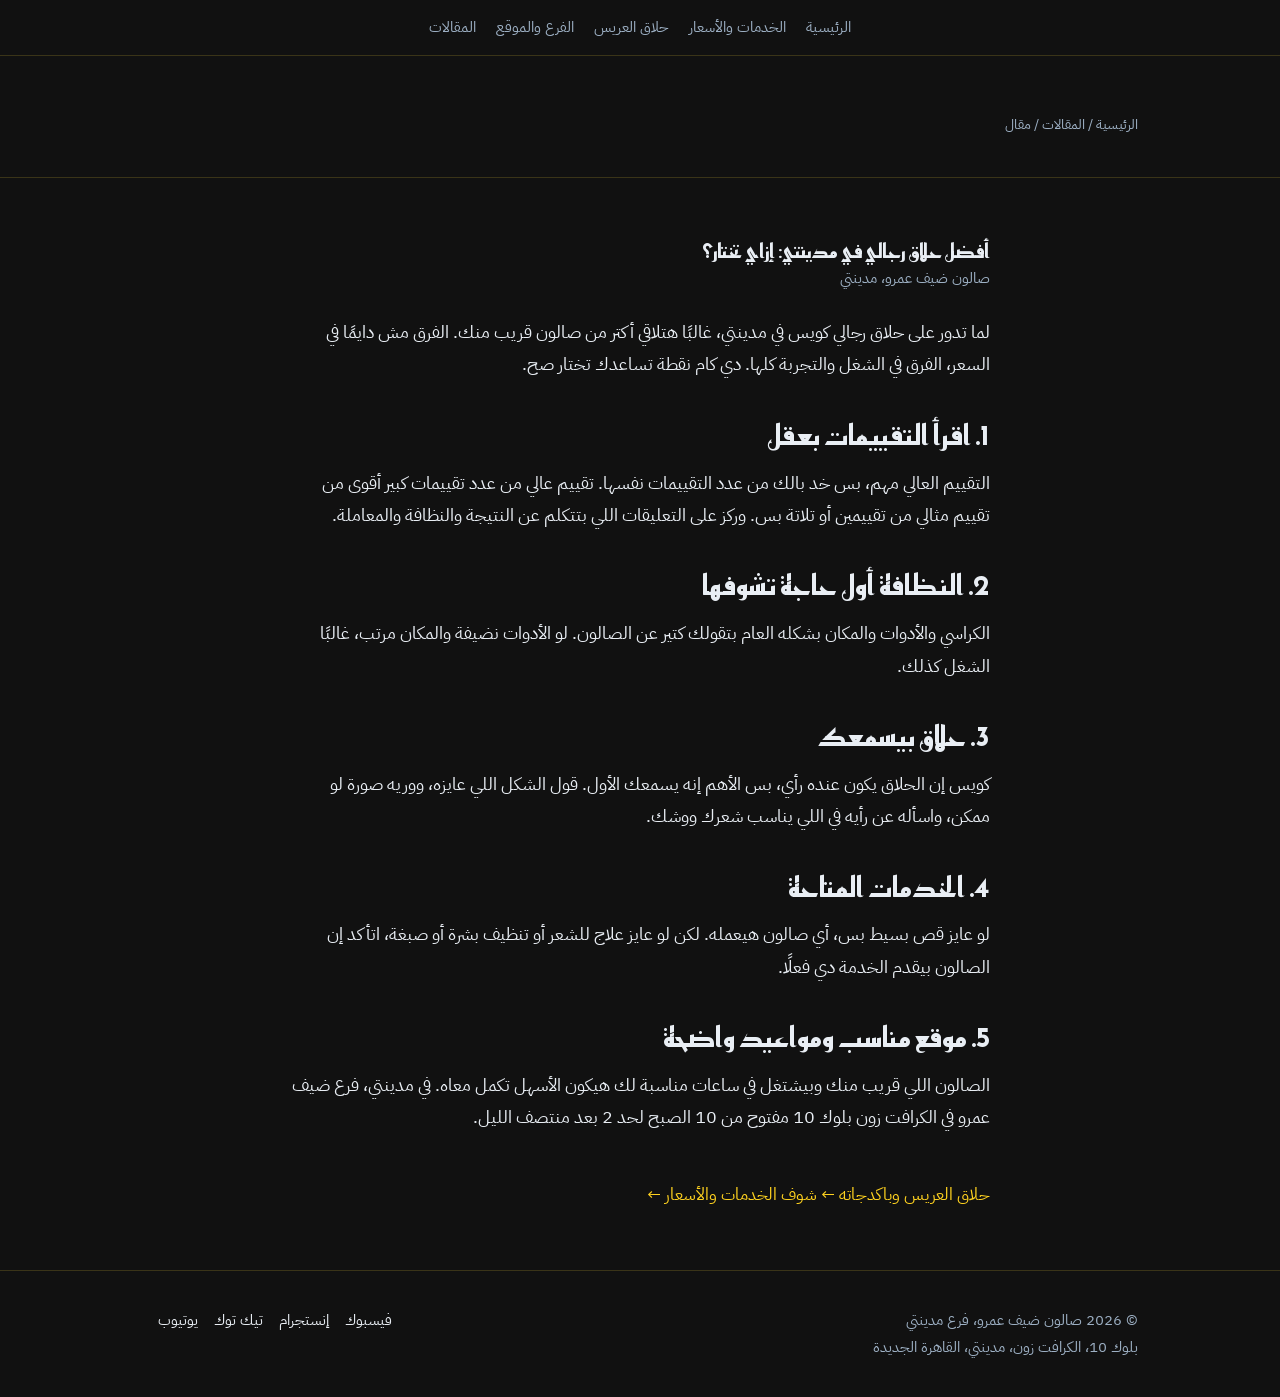
==== afdal-hallaq-madinaty.html @ ecd42c0d "Add files via upload" ====
<!DOCTYPE html>
<html lang="ar" dir="rtl">
<head>
<meta charset="utf-8">
<meta name="viewport" content="width=device-width, initial-scale=1, viewport-fit=cover">
<title>أفضل حلاق رجالي في مدينتي: إزاي تختار؟ | صالون ضيف عمرو</title>
<meta name="description" content="معايير عملية تساعدك تختار حلاق رجالي في مدينتي: التقييمات، النظافة، الاستماع للزبون، وطريقة الشغل.">
<meta name="google-site-verification" content="p2BvHKPL-eeVJD3A9-b64MeWA4FvJCtRLkesO1QlZS8" />
<link rel="canonical" href="https://deifamrsalon.vercel.app/afdal-hallaq-madinaty.html">
<link rel="icon" href="data:image/svg+xml,%3Csvg xmlns='http://www.w3.org/2000/svg' viewBox='0 0 64 64'%3E%3Crect width='64' height='64' rx='14' fill='%23111'/%3E%3Ctext x='32' y='47' font-size='40' text-anchor='middle' fill='%23ffd21f' font-family='sans-serif'%3E%D8%B6%3C/text%3E%3C/svg%3E">
<meta property="og:type" content="website">
<meta property="og:locale" content="ar_EG">
<meta property="og:site_name" content="صالون ضيف عمرو">
<meta property="og:title" content="أفضل حلاق رجالي في مدينتي: إزاي تختار؟ | صالون ضيف عمرو">
<meta property="og:description" content="معايير عملية تساعدك تختار حلاق رجالي في مدينتي: التقييمات، النظافة، الاستماع للزبون، وطريقة الشغل.">
<meta property="og:url" content="https://deifamrsalon.vercel.app/afdal-hallaq-madinaty.html">
<meta property="og:image" content="https://deifamrsalon.vercel.app/og-deif-amr-madinaty.jpg">
<meta name="twitter:card" content="summary_large_image">
<link rel="preconnect" href="https://fonts.googleapis.com">
<link rel="preconnect" href="https://fonts.gstatic.com" crossorigin>
<link href="https://fonts.googleapis.com/css2?family=Reem+Kufi:wght@500;700&family=IBM+Plex+Sans+Arabic:wght@400;500;600&display=swap" rel="stylesheet">
<script type="application/ld+json">{"@context":"https://schema.org","@type":"Article","headline":"أفضل حلاق رجالي في مدينتي: إزاي تختار؟","inLanguage":"ar-EG","author":{"@type":"Organization","name":"صالون ضيف عمرو"},"publisher":{"@type":"Organization","name":"صالون ضيف عمرو"},"mainEntityOfPage":"https://deifamrsalon.vercel.app/afdal-hallaq-madinaty.html"}</script>
<style>
:root{
  --bg:#111111; --bg2:#191919; --line:#3a3418; --text:#e9eef4; --mute:#9db0c4;
  --neon:#ffd21f; --neon-soft:rgba(255,210,31,.35); --ok:#5ad19a; --off:#e07a6a;
  --safe-t:env(safe-area-inset-top,0px); --safe-b:env(safe-area-inset-bottom,0px);
}
*{box-sizing:border-box;margin:0;padding:0}
html{scroll-behavior:smooth;scroll-padding-top:70px}
body{background:var(--bg);color:var(--text);font-family:"IBM Plex Sans Arabic",Tahoma,sans-serif;line-height:1.8;font-size:17px;padding-top:var(--safe-t);padding-bottom:calc(76px + var(--safe-b))}
a{color:inherit;text-decoration:none}
:focus-visible{outline:2px solid var(--neon);outline-offset:3px}
.wrap{max-width:1040px;margin:0 auto;padding:0 22px}
h1,h2,h3{font-family:"Reem Kufi","IBM Plex Sans Arabic",Tahoma,sans-serif;font-weight:700;line-height:1.35}

/* hero */
.hero{position:relative;padding:64px 0 56px;border-bottom:1px solid var(--line);overflow:hidden;
  background:radial-gradient(ellipse at 50% 0%,#2a2410 0%,var(--bg) 62%)}
.status{display:inline-flex;align-items:center;gap:8px;border:1px solid var(--line);border-radius:99px;padding:4px 14px;font-size:15px;color:var(--mute)}
.dot{width:9px;height:9px;border-radius:50%;background:var(--mute)}
.status.open .dot{background:var(--ok);box-shadow:0 0 8px var(--ok)}
.status.closed .dot{background:var(--off)}
.logo{margin:22px 0 8px;line-height:0}
.logo img{display:block;width:min(560px,88%);height:auto}
.sr{position:absolute;width:1px;height:1px;overflow:hidden;clip:rect(0 0 0 0);white-space:nowrap}
.sub{font-size:clamp(18px,3.4vw,24px);color:var(--text);max-width:34ch}
.rate{margin-top:18px;display:flex;align-items:center;gap:12px;color:var(--mute);font-size:16px}
.rate b{font-family:"Reem Kufi",sans-serif;font-size:30px;color:var(--neon);font-weight:700}
.stars{color:var(--neon);letter-spacing:3px}
.cta{margin-top:30px;display:flex;flex-wrap:wrap;gap:12px}
.btn{display:inline-flex;align-items:center;justify-content:center;min-height:50px;padding:0 26px;border-radius:10px;font-weight:600;border:1px solid var(--neon);transition:background .2s,color .2s}
.btn.main{background:var(--neon);color:#161100}
.btn.main:hover{background:#ffe066}
.btn.ghost{color:var(--neon)}
.btn.ghost:hover{background:rgba(255,210,31,.12)}

/* sections */
section{padding:60px 0;border-bottom:1px solid var(--line)}
h2{font-size:clamp(28px,5vw,40px);margin-bottom:8px}
.lead{color:var(--mute);margin-bottom:30px;max-width:52ch}

/* info */
.info{display:grid;grid-template-columns:repeat(auto-fit,minmax(250px,1fr));gap:0;border:1px solid var(--line);border-radius:14px;overflow:hidden}
.info>div{padding:24px;background:var(--bg2);border-inline-start:1px solid var(--line)}
.info>div:first-child{border-inline-start:0}
.info h3{font-size:20px;color:var(--neon);margin-bottom:6px}
.info p,.info a{color:var(--text)}
.info small{color:var(--mute);display:block}
.hours{list-style:none;margin-top:6px}
.hours li{display:flex;justify-content:space-between;gap:12px;font-size:16px;padding:2px 0}
.hours li.today{color:var(--neon);font-weight:600}

/* services */
.menu{display:grid;grid-template-columns:repeat(auto-fit,minmax(300px,1fr));gap:22px}
.grp{border:1px solid var(--neon);border-radius:16px;padding:22px 22px 14px;background:var(--bg2)}
.grp h3{font-size:26px;color:var(--neon);margin-bottom:10px}
.grp ul{list-style:none}
.grp li{display:flex;align-items:baseline;gap:10px;padding:7px 0;border-top:1px solid var(--line)}
.grp li:first-child{border-top:0}
.grp li span{flex:0 1 auto}
.grp li i{flex:1;border-bottom:1px dotted var(--line);transform:translateY(-4px);min-width:12px}
.grp li b{font-family:"Reem Kufi",sans-serif;font-size:21px;color:var(--text);font-weight:700;white-space:nowrap}
.grp li b small{font-size:13px;color:var(--mute);font-weight:400;margin-inline-start:4px}
.grp .sub2{color:var(--neon);font-size:14px}
.note{margin-top:18px;font-size:15px;color:var(--mute)}

/* reviews */
.rev{display:grid;grid-template-columns:repeat(auto-fit,minmax(240px,1fr));gap:18px}
.rev blockquote{padding:4px 18px 4px 0;border-inline-start:3px solid var(--neon);border-inline-start-width:3px}
.rev blockquote{padding-inline-start:16px;padding-inline-end:0}
.rev p{font-size:18px}
.rev cite{display:block;margin-top:8px;font-style:normal;font-size:14px;color:var(--mute)}
.rev-actions{margin-top:30px}
#reviews-widget{margin-top:30px}


/* about */
.about p{max-width:62ch;margin-bottom:16px;font-size:18px}
.en{margin-top:26px;padding-top:18px;border-top:1px solid var(--line);text-align:left;font-family:"IBM Plex Sans Arabic",system-ui,sans-serif}
.en h3{font-size:20px;color:var(--neon);margin-bottom:8px}
.en p{margin-bottom:12px;color:var(--mute);font-size:16px;max-width:62ch}
.chips{display:flex;flex-wrap:wrap;gap:8px;margin-top:22px}
.chips span{border:1px solid var(--line);border-radius:99px;padding:2px 14px;font-size:15px;color:var(--mute)}
/* gallery */
.gal{display:grid;grid-template-columns:repeat(4,1fr);grid-auto-rows:230px;gap:10px}
.gal figure{margin:0;overflow:hidden;border-radius:12px;border:1px solid var(--line);background:var(--bg2)}
.gal img{width:100%;height:100%;object-fit:cover;display:block}
.gal .big{grid-column:span 2;grid-row:span 2}
.gal .wide{grid-column:span 2}
@media(max-width:640px){.gal{grid-template-columns:repeat(2,1fr);grid-auto-rows:190px}}
/* faq */
.faq details{border-top:1px solid var(--line);padding:4px 2px}
.faq details:last-child{border-bottom:1px solid var(--line)}
.faq summary{cursor:pointer;list-style:none;padding:14px 0;font-weight:600;font-size:18px;display:flex;justify-content:space-between;gap:12px}
.faq summary::-webkit-details-marker{display:none}
.faq summary::after{content:"+";color:var(--neon);font-size:24px;line-height:1}
.faq details[open] summary::after{content:"\2212"}
.faq details p{color:var(--mute);padding:0 0 16px;max-width:62ch}
.social{display:flex;flex-wrap:wrap;gap:6px 0}
/* map */
.map{border:1px solid var(--line);border-radius:14px;overflow:hidden;background:var(--bg2)}
.map iframe{display:block;width:100%;height:380px;border:0;filter:saturate(.85)}
.addr{margin:18px 0 0;color:var(--mute)}

footer{padding:36px 0;color:var(--mute);font-size:15px}
footer .wrap{display:flex;flex-wrap:wrap;justify-content:space-between;gap:14px}
footer a{color:var(--text);margin-inline-end:16px}
footer a:hover{color:var(--neon)}

/* sticky bar (mobile) */
.bar{position:fixed;inset:auto 0 0 0;z-index:20;display:flex;gap:10px;padding:10px 14px calc(10px + var(--safe-b));background:rgba(17,17,17,.94);backdrop-filter:blur(8px);border-top:1px solid var(--line)}
.bar .btn{flex:1;min-height:48px;padding:0 10px}
@media(min-width:820px){.bar{display:none}body{padding-bottom:0}}
@media(max-width:640px){
  .menu{grid-template-columns:1fr}
  .info>div{border-inline-start:0;border-top:1px solid var(--line)}
  .info>div:first-child{border-top:0}
  .hero{padding-top:44px}
}

/* shared nav + pages */
.nav{display:flex;flex-wrap:wrap;gap:8px 20px;justify-content:center;padding:14px 22px;border-bottom:1px solid var(--line);background:var(--bg);position:sticky;top:0;z-index:15}
.nav a{color:var(--mute);font-size:15px}
.nav a:hover,.nav a.on{color:var(--neon)}
.pagehead{padding:56px 0 30px;border-bottom:1px solid var(--line)}
.pagehead p{color:var(--mute);max-width:60ch;margin-top:6px}
.crumbs{font-size:14px;color:var(--mute);margin-bottom:10px}
.crumbs a:hover{color:var(--neon)}
.article{max-width:70ch;margin:0 auto}
.article p{margin-bottom:16px;font-size:18px}
.article h2{font-size:28px;margin:36px 0 12px}
.article ul{margin:0 0 16px;padding-inline-start:22px}
.article li{margin-bottom:8px;font-size:18px}
.article .meta{color:var(--mute);font-size:15px;margin-bottom:24px}
.cards{display:grid;grid-template-columns:repeat(auto-fit,minmax(260px,1fr));gap:18px}
.card{border:1px solid var(--line);border-radius:14px;padding:22px;background:var(--bg2);display:block}
.card:hover{border-color:var(--neon)}
.card h3{color:var(--neon);font-size:22px;margin-bottom:8px}
.card p{color:var(--mute)}
.backlink{display:inline-block;margin-top:30px;color:var(--neon)}
</style>
</head>
<body>
<nav class="nav" aria-label="التنقل">
  <a href="/index.html">الرئيسية</a>
  <a href="/services.html">الخدمات والأسعار</a>
  <a href="/grooms.html">حلاق العريس</a>
  <a href="/location.html">الفرع والموقع</a>
  <a href="/blog.html">المقالات</a>
</nav>
<main>
<div class="pagehead"><div class="wrap">
  <div class="crumbs"><a href="/index.html">الرئيسية</a> / <a href="/blog.html">المقالات</a> / مقال</div>
</div></div>
<section><div class="wrap"><article class="article">
<h1>أفضل حلاق رجالي في مدينتي: إزاي تختار؟</h1>
<p class="meta">صالون ضيف عمرو، مدينتي</p>

<p>لما تدور على حلاق رجالي كويس في مدينتي، غالبًا هتلاقي أكتر من صالون قريب منك. الفرق مش دايمًا في السعر، الفرق في الشغل والتجربة كلها. دي كام نقطة تساعدك تختار صح.</p>
<h2>1. اقرأ التقييمات بعقل</h2>
<p>التقييم العالي مهم، بس خد بالك من عدد التقييمات نفسها. تقييم عالي من عدد تقييمات كبير أقوى من تقييم مثالي من تقييمين أو تلاتة بس. وركز على التعليقات اللي بتتكلم عن النتيجة والنظافة والمعاملة.</p>
<h2>2. النظافة أول حاجة تشوفها</h2>
<p>الكراسي والأدوات والمكان بشكله العام بتقولك كتير عن الصالون. لو الأدوات نضيفة والمكان مرتب، غالبًا الشغل كذلك.</p>
<h2>3. حلاق بيسمعك</h2>
<p>كويس إن الحلاق يكون عنده رأي، بس الأهم إنه يسمعك الأول. قول الشكل اللي عايزه، ووريه صورة لو ممكن، واسأله عن رأيه في اللي يناسب شعرك ووشك.</p>
<h2>4. الخدمات المتاحة</h2>
<p>لو عايز قص بسيط بس، أي صالون هيعمله. لكن لو عايز علاج للشعر أو تنظيف بشرة أو صبغة، اتأكد إن الصالون بيقدم الخدمة دي فعلًا.</p>
<h2>5. موقع مناسب ومواعيد واضحة</h2>
<p>الصالون اللي قريب منك وبيشتغل في ساعات مناسبة لك هيكون الأسهل تكمل معاه. في مدينتي، فرع ضيف عمرو في الكرافت زون بلوك 10 مفتوح من 10 الصبح لحد 2 بعد منتصف الليل.</p>

<a class="backlink" href="/grooms.html">حلاق العريس وباكدجاته ←</a>
<a class="backlink" href="/services.html">شوف الخدمات والأسعار ←</a>
</article></div></section>
</main>
<footer>
  <div class="wrap">
    <div>© <span id="yr"></span> صالون ضيف عمرو، فرع مدينتي<br>بلوك 10، الكرافت زون، مدينتي، القاهرة الجديدة</div>
    <div>
      <div class="social"><a href="https://www.facebook.com/share/1DM6DU79tr/" rel="noopener">فيسبوك</a><a href="https://www.instagram.com/deif_amr_salon1" rel="noopener">إنستجرام</a><a href="https://www.tiktok.com/@deifamrsalon" rel="noopener">تيك توك</a><a href="https://youtube.com/@deif-amr" rel="noopener">يوتيوب</a></div>
    </div>
  </div>
</footer>

<div class="bar">
  <a class="btn main" href="tel:+201155523508">اتصل</a>
  <a class="btn ghost" href="https://wa.me/201155523508" rel="noopener">واتساب</a>
  <a class="btn ghost" href="https://www.google.com/maps/dir/?api=1&destination=30.077357,31.6751165&destination_place_id=ChIJwVqhSTP1VxQRR6OQVAXI5ig" rel="noopener">الاتجاهات</a>
</div>
<script>document.getElementById("yr").textContent=new Date().getFullYear();</script>
</body>
</html>
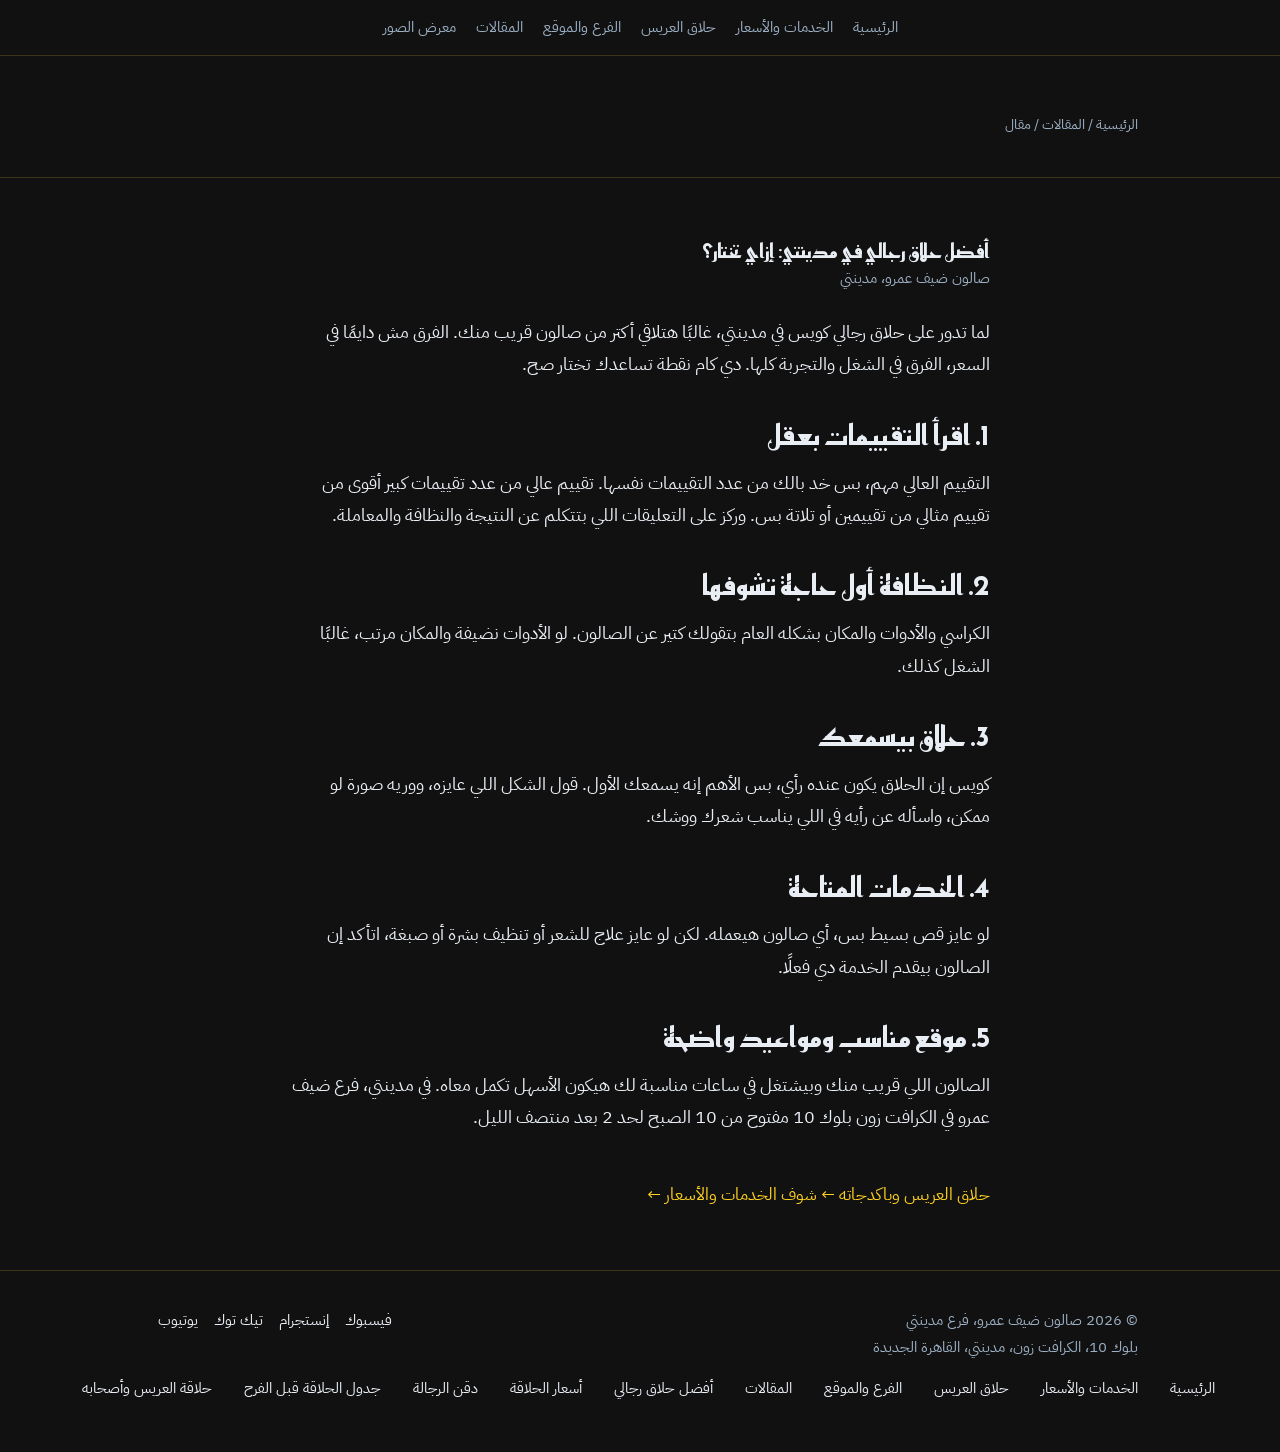
==== commit 24a0e84e: "Add files via upload" ====
--- a/afdal-hallaq-madinaty.html
+++ b/afdal-hallaq-madinaty.html
@@ -167,7 +167,7 @@
   <a href="/services.html">الخدمات والأسعار</a>
   <a href="/grooms.html">حلاق العريس</a>
   <a href="/location.html">الفرع والموقع</a>
-  <a href="/blog.html">المقالات</a>
+  <a href="/blog.html">المقالات</a><a href="/gallery.html">معرض الصور</a>
 </nav>
 <main>
 <div class="pagehead"><div class="wrap">
@@ -200,6 +200,7 @@
       <div class="social"><a href="https://www.facebook.com/share/1DM6DU79tr/" rel="noopener">فيسبوك</a><a href="https://www.instagram.com/deif_amr_salon1" rel="noopener">إنستجرام</a><a href="https://www.tiktok.com/@deifamrsalon" rel="noopener">تيك توك</a><a href="https://youtube.com/@deif-amr" rel="noopener">يوتيوب</a></div>
     </div>
   </div>
+<nav class="fnav" aria-label="روابط سريعة" style="display:flex;flex-wrap:wrap;gap:8px 16px;justify-content:center;margin:14px 0"><a href="/">الرئيسية</a><a href="/services.html">الخدمات والأسعار</a><a href="/grooms.html">حلاق العريس</a><a href="/location.html">الفرع والموقع</a><a href="/blog.html">المقالات</a><a href="/afdal-hallaq-madinaty.html">أفضل حلاق رجالي</a><a href="/prices-madinaty.html">أسعار الحلاقة</a><a href="/beard-care.html">دقن الرجالة</a><a href="/hallaq-groom-before-wedding.html">جدول الحلاقة قبل الفرح</a><a href="/groom-friends-haircut.html">حلاقة العريس وأصحابه</a></nav>
 </footer>
 
 <div class="bar">
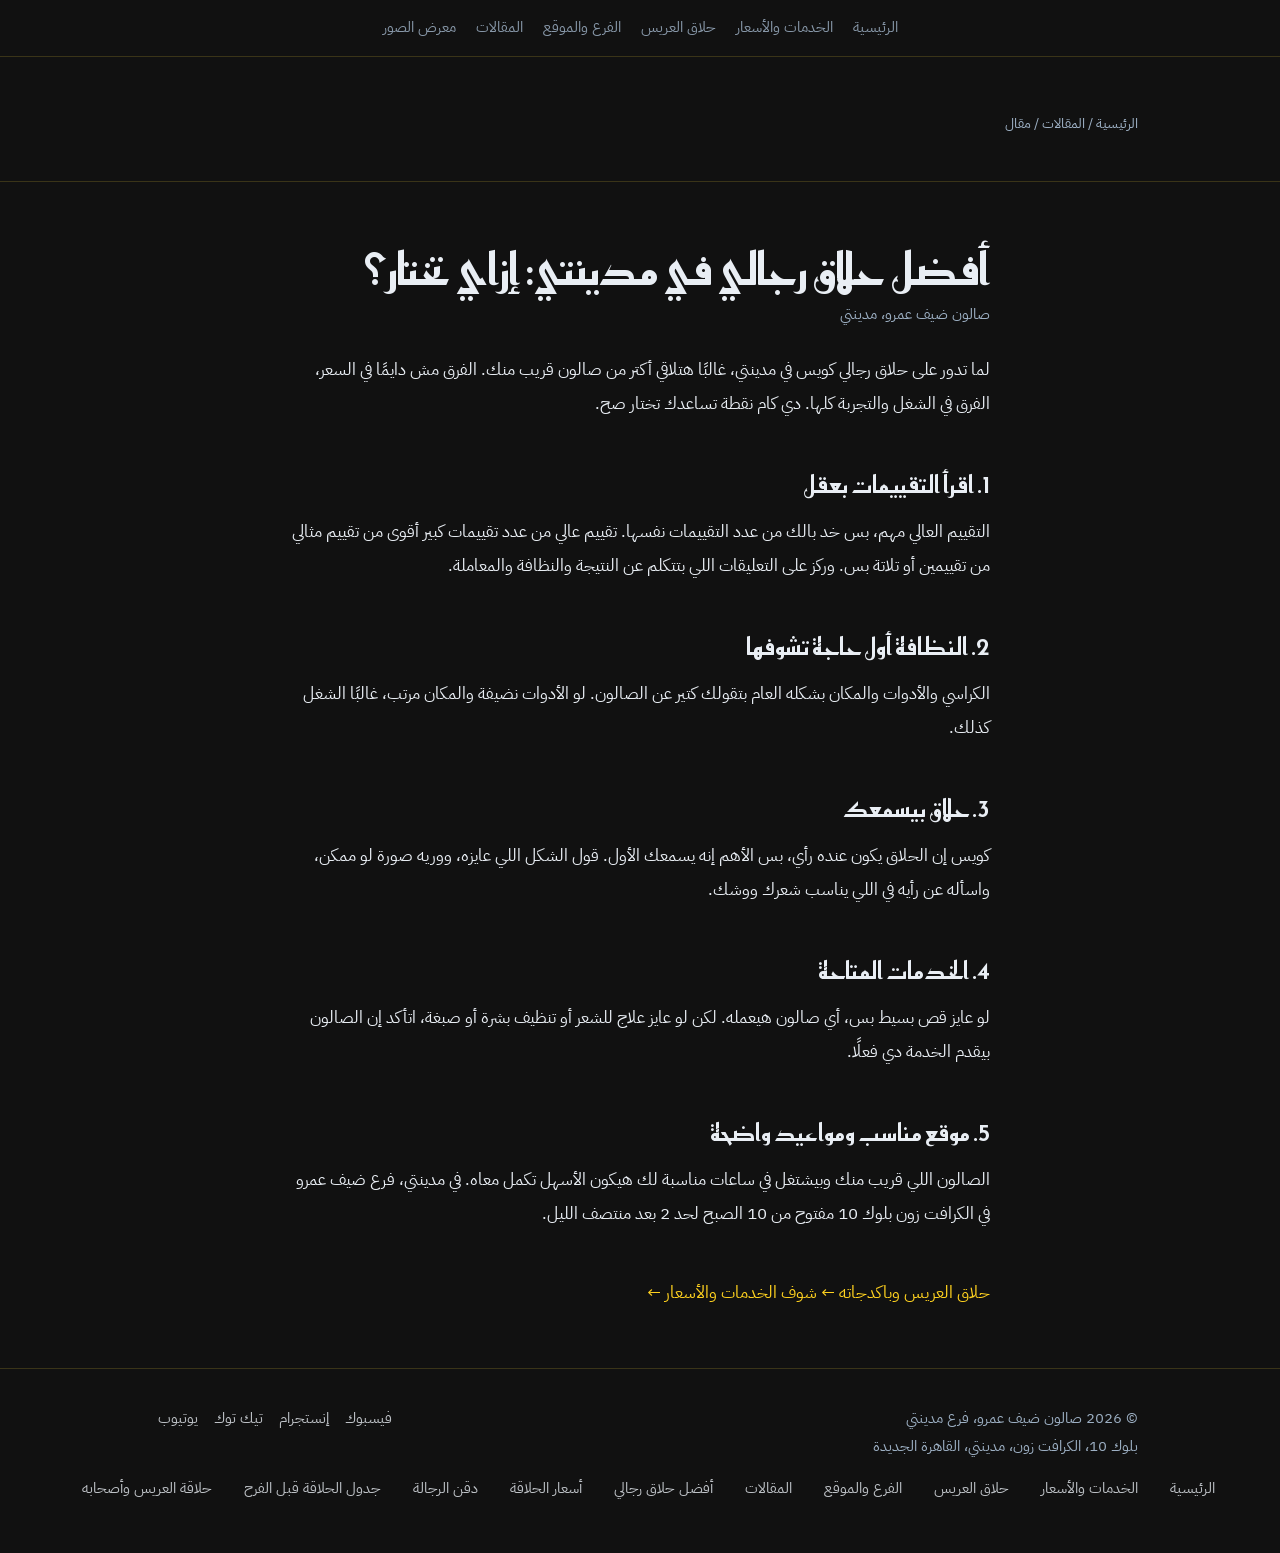
==== commit fb541b40: "Add files via upload" ====
--- a/afdal-hallaq-madinaty.html
+++ b/afdal-hallaq-madinaty.html
@@ -160,6 +160,7 @@
 .card p{color:var(--mute)}
 .backlink{display:inline-block;margin-top:30px;color:var(--neon)}
 </style>
+<link rel="stylesheet" href="/polish.css">
 </head>
 <body>
 <nav class="nav" aria-label="التنقل">
--- a/polish.css
+++ b/polish.css
@@ -0,0 +1,19 @@
+/* تحسين الشكل: خطوط أهدى، ألوان أنعم، مسافات مريحة */
+body{line-height:1.85}
+h1{font-weight:600;letter-spacing:0;font-size:clamp(30px,5vw,44px);line-height:1.3}
+h2,h3{font-weight:600;letter-spacing:0;line-height:1.5}
+.card{border:1px solid rgba(255,255,255,.08);border-radius:18px;background:#17171b;transition:transform .25s ease,border-color .25s ease,box-shadow .25s ease}
+.card:hover{transform:translateY(-3px);border-color:rgba(255,210,31,.4);box-shadow:0 12px 30px rgba(0,0,0,.35)}
+.card h2,.card h3{color:#f2f2f2;font-size:19px;margin-bottom:10px}
+.card p{color:#a4a4ad;font-size:15px;line-height:1.8}
+.article p,.article li{font-size:17px;line-height:2}
+.article h2{margin-top:46px;font-size:24px}
+.nav a{opacity:.85;transition:opacity .2s,color .2s}
+.nav a:hover{opacity:1;color:var(--neon,#ffd21f)}
+footer a{opacity:.8;transition:opacity .2s}
+footer a:hover{opacity:1}
+.btn{border-radius:14px;transition:transform .2s ease,box-shadow .2s ease}
+.btn:hover{transform:translateY(-1px)}
+.btn.main{box-shadow:0 8px 22px rgba(255,210,31,.18)}
+.pagehead{padding-top:54px;padding-bottom:34px}
+.pagehead p{color:#9d9da6;font-size:17px}
